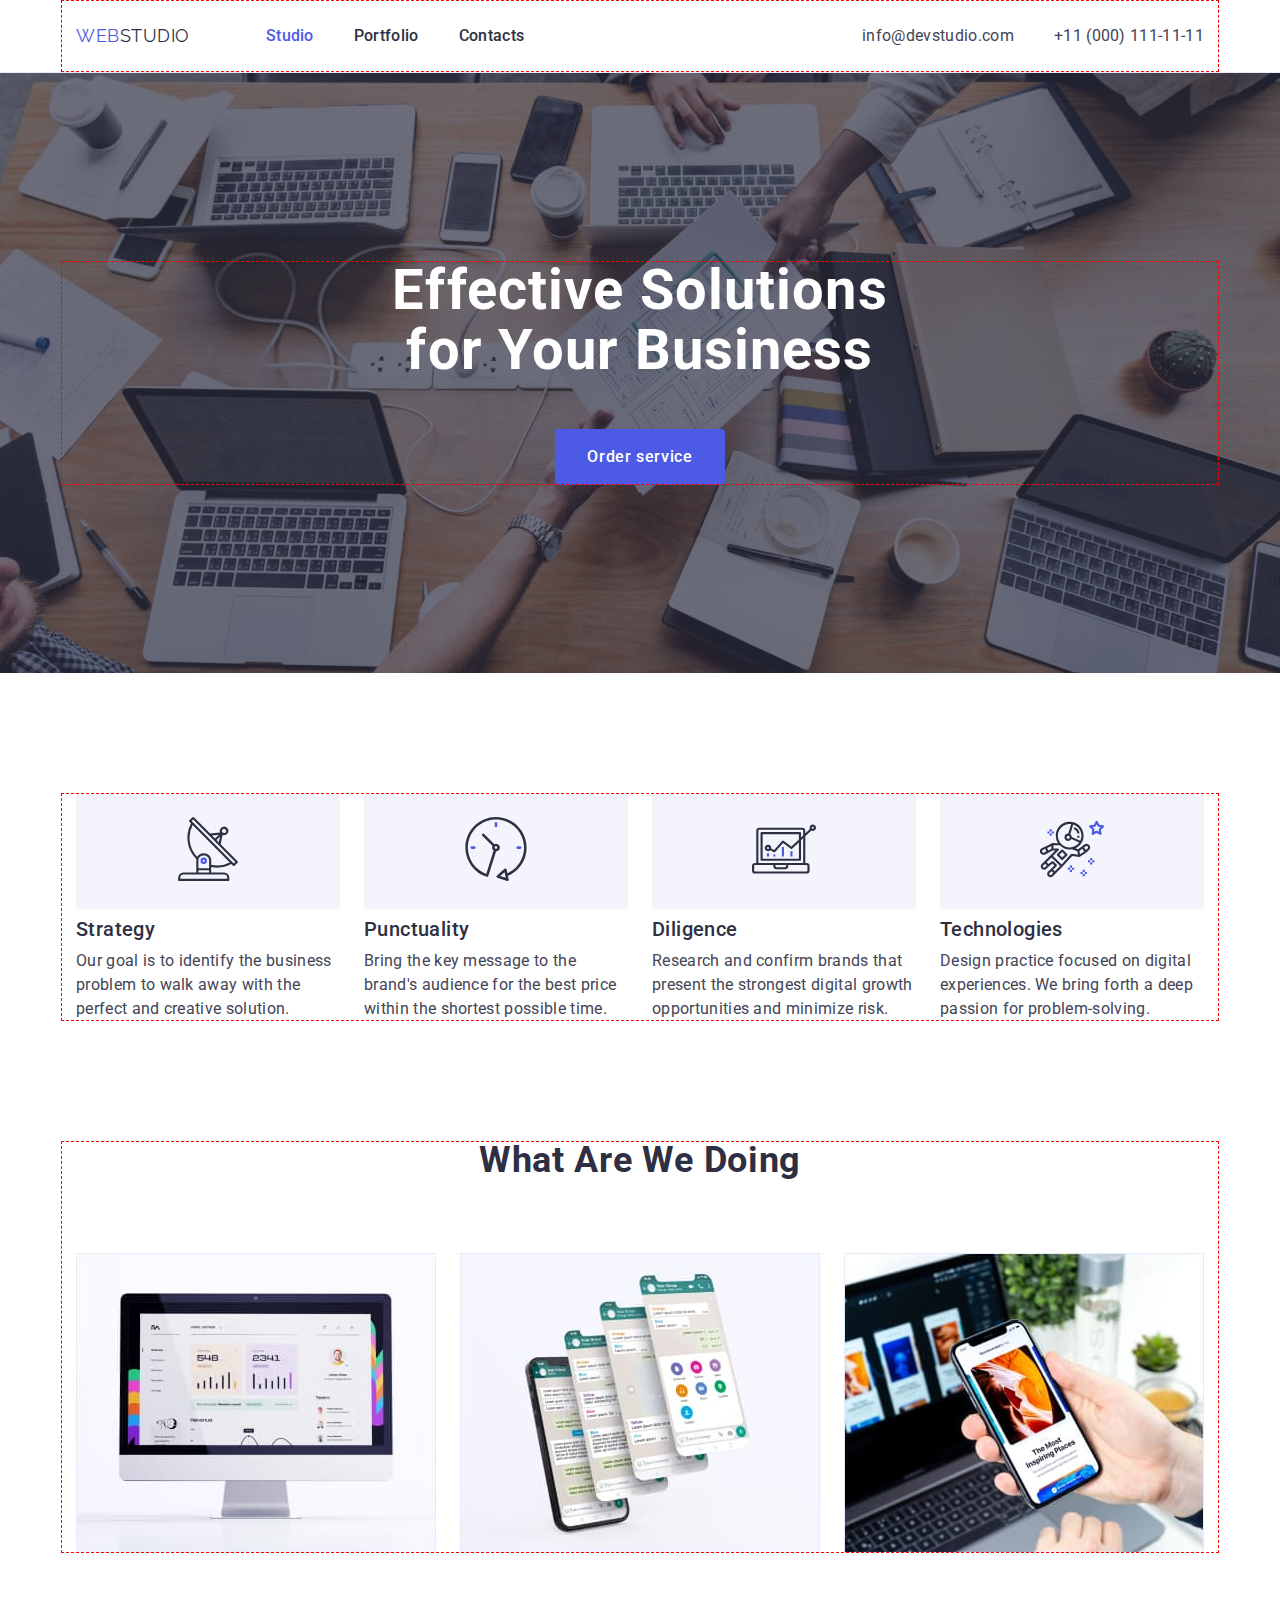
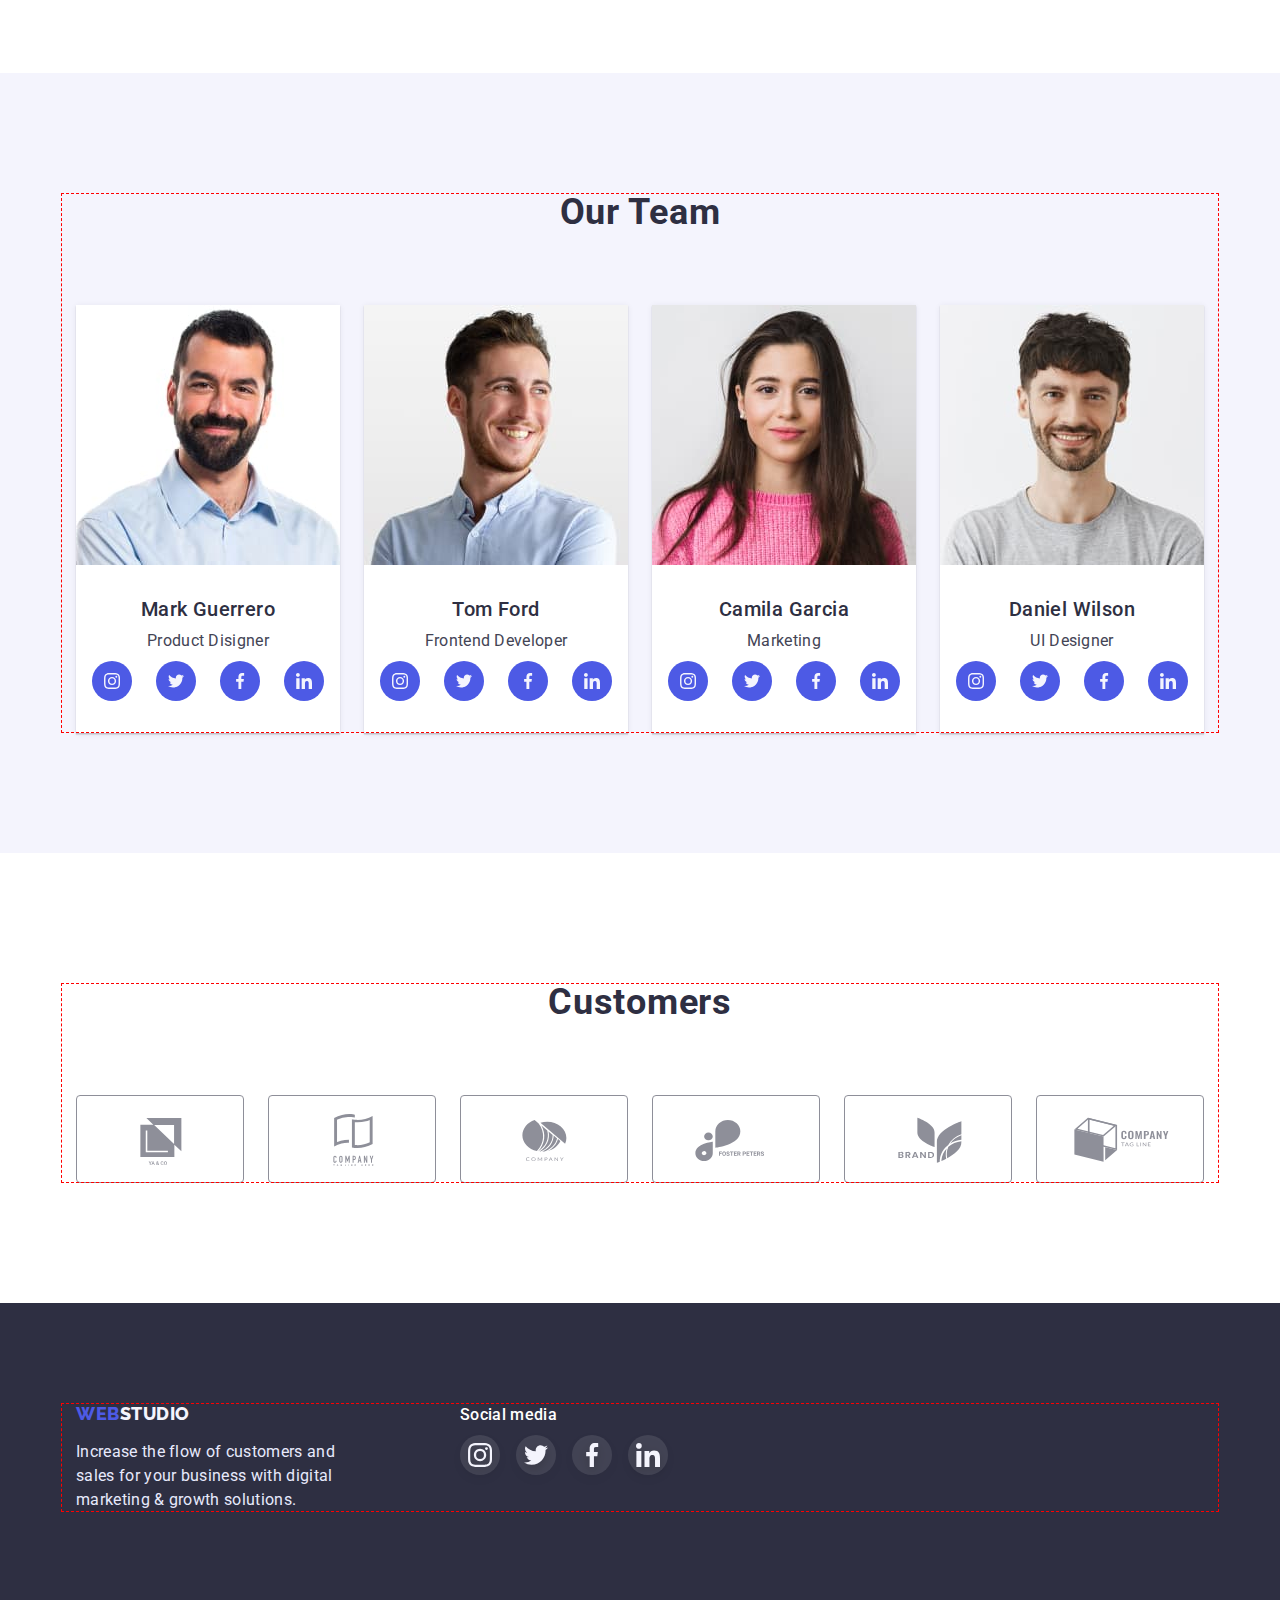
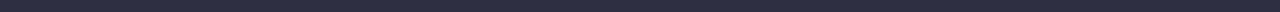
==== index.html @ 8fb7769a "Initial commit" ====
<!DOCTYPE html>
<html lang="en">
  <head>
    <meta charset="UTF-8" />
    <meta http-equiv="X-UA-Compatible" content="IE=edge" />
    <meta name="viewport" content="width=device-width, initial-scale=1.0" />
    <title>Main Page</title>
    <link href="https://fonts.googleapis.com" rel="preconnect" />
    <link href="https://fonts.gstatic.com" rel="preconnect" crossorigin />
    <link
      href="https://fonts.googleapis.com/css2?family=Raleway:wght@800&family=Roboto:wght@400;500;700;900&display=swap"
      rel="stylesheet"
    />
    <link
      href="https://cdn.jsdelivr.net/npm/modern-normalize@1.1.0/modern-normalize.css"
      rel="stylesheet"
    />
    <link href="./css/styles.css" rel="stylesheet" />
  </head>
  <body>
    <!--------------------- header ---------------------->
    <header class="page-header">
      <div class="container page-header-container">
        <a class="link logo" href="./index.html"
          ><span class="logo-item">web</span><span class="logo-syllable">studio</span></a
        >
        <nav class="nav">
          <ul class="nav-list nav-container list">
            <li class="nav-list-item">
              <a class="nav-list-link link current" href="./index.html">Studio</a>
            </li>
            <li class="nav-list-item">
              <a class="nav-list-link link" href="./portfolio.html">Portfolio</a>
            </li>
            <li class="nav-list-item">
              <a class="nav-list-link link" href>Contacts</a>
            </li>
          </ul>
        </nav>

        <ul class="contact-list contact-list-container list">
          <li class="contact-list-item">
            <a class="contact-list-link link" href="mailto:info@devstudio.com"
              >info@devstudio.com</a
            >
          </li>
          <li class="contact-list-item">
            <a class="contact-list-link link" href="tel:+110001111111">+11 (000) 111-11-11</a>
          </li>
        </ul>
      </div>
    </header>

    <main>
      <!---------------------- hero -------------------------->
      <section class="hero">
        <div class="container">
          <h1 class="main-title">Effective Solutions for Your Business</h1>
          <button class="hero-btn pointer" type="button">Order service</button>
        </div>
      </section>

      <!------------------ advantages ---------------------->
      <section class="section">
        <div class="container">
          <h2 class="visually-hidden">Why our webstudio is the best</h2>
          <ul class="advantages-list list">
            <li class="advantages-item">
              <div class="advantages-inner">
                <svg class="advantages-icon" width="64" height="64">
                  <use href="./images/icons.svg#icon-antenna"></use>
                </svg>
              </div>
              <h3 class="advantages-slogan">Strategy</h3>
              <p class="advantages-text">
                Our goal is to identify the business problem to walk away with the perfect and
                creative solution.
              </p>
            </li>
            <li class="advantages-item">
              <div class="advantages-inner">
                <svg class="advantages-icon" width="64" height="64">
                  <use href="./images/icons.svg#icon-clock"></use>
                </svg>
              </div>
              <h3 class="advantages-slogan">Punctuality</h3>
              <p class="advantages-text">
                Bring the key message to the brand's audience for the best price within the shortest
                possible time.
              </p>
            </li>
            <li class="advantages-item">
              <div class="advantages-inner">
                <svg class="advantages-icon" width="64" height="64">
                  <use href="./images/icons.svg#icon-diagram"></use>
                </svg>
              </div>
              <h3 class="advantages-slogan">Diligence</h3>
              <p class="advantages-text">
                Research and confirm brands that present the strongest digital growth opportunities
                and minimize risk.
              </p>
            </li>
            <li class="advantages-item">
              <div class="advantages-inner">
                <svg class="advantages-icon" width="64" height="64">
                  <use href="./images/icons.svg#icon-astronaut"></use>
                </svg>
              </div>
              <h3 class="advantages-slogan">Technologies</h3>
              <p class="advantages-text">
                Design practice focused on digital experiences. We bring forth a deep passion for
                problem-solving.
              </p>
            </li>
          </ul>
        </div>
      </section>

      <!------------------- features ---------------------->
      <section class="section works">
        <div class="container">
          <h2 class="title">What are we doing</h2>
          <ul class="features-list card-set list">
            <li class="features-item card-set-item">
              <img
                src="./images/features/feature-4.jpg"
                alt="Computer screen with a page of the developed site"
                width="360"
                height="300"
              />
            </li>
            <li class="features-item card-set-item">
              <img
                src="./images/features/feature-2.jpg"
                alt="Four phone screens with a mobile version of the messenger and various content"
                width="360"
                height="300"
              />
            </li>
            <li class="features-item card-set-item">
              <img
                src="./images/features/feature-3.jpg"
                alt="The same site opened on different devices in the web version and mobile version"
                width="360"
                height="300"
              />
            </li>
          </ul>
        </div>
      </section>

      <!--------------------- team ----------------------->
      <section class="section team-section">
        <div class="container">
          <h2 class="title">Our Team</h2>
          <ul class="team-list card-set list">
            <li class="team-list-item card-set-item">
              <img src="./images/team/employee-1.jpg" alt="employee-1" width="264" height="260" />
              <div class="team-wrapper">
                <h3 class="team-list-name">Mark Guerrero</h3>
                <p class="team-list-profession">Product Disigner</p>
                <ul class="list soc-list card-set">
                  <li class="card-set-item"
                    ><a
                      class="soc-link"
                      href="https://www.instagram.com"
                      aria-label="Instagram"
                      target="_blank"
                      rel="noopener noreferrer"
                    >
                      <svg class="soc-icon" width="16" height="16">
                        <use href="./images/icons.svg#icon-instagram"></use>
                      </svg> </a
                  ></li>
                  <li class="card-set-item"
                    ><a
                      class="soc-link"
                      href="https://twitter.com"
                      aria-label="Twitter"
                      target="_blank"
                      rel="noopener noreferrer"
                    >
                      <svg class="soc-icon" width="16" height="16">
                        <use href="./images/icons.svg#icon-twitter"></use>
                      </svg> </a
                  ></li>
                  <li class="card-set-item"
                    ><a
                      class="soc-link"
                      href="https://www.facebook.com"
                      aria-label="Facebook"
                      target="_blank"
                      rel="noopener noreferrer"
                    >
                      <svg class="soc-icon" width="16" height="16">
                        <use href="./images/icons.svg#icon-facebook"></use>
                      </svg> </a
                  ></li>
                  <li class="card-set-item">
                    <a
                      class="soc-link"
                      href="https://www.linkedin.com"
                      aria-label="Linkedin"
                      target="_blank"
                      rel="noopener noreferrer"
                    >
                      <svg class="soc-icon" width="16" height="16">
                        <use href="./images/icons.svg#icon-linkedin"></use>
                      </svg> </a
                  ></li>
                </ul>
              </div>
            </li>
            <li class="team-list-item card-set-item">
              <img src="./images/team/employee-2.jpg" alt="employee-2" width="264" height="260" />
              <div class="team-wrapper">
                <h3 class="team-list-name">Tom Ford</h3>
                <p class="team-list-profession">Frontend Developer</p>
                <ul class="list soc-list card-set">
                  <li class="card-set-item"
                    ><a
                      class="soc-link"
                      href="https://www.instagram.com"
                      aria-label="Instagram"
                      target="_blank"
                      rel="noopener noreferrer"
                    >
                      <svg class="soc-icon" width="16" height="16">
                        <use href="./images/icons.svg#icon-instagram"></use>
                      </svg> </a
                  ></li>
                  <li class="card-set-item"
                    ><a
                      class="soc-link"
                      href="https://twitter.com"
                      aria-label="Twitter"
                      target="_blank"
                      rel="noopener noreferrer"
                    >
                      <svg class="soc-icon" width="16" height="16">
                        <use href="./images/icons.svg#icon-twitter"></use>
                      </svg> </a
                  ></li>
                  <li class="card-set-item"
                    ><a
                      class="soc-link"
                      href="https://www.facebook.com"
                      aria-label="Facebook"
                      target="_blank"
                      rel="noopener noreferrer"
                    >
                      <svg class="soc-icon" width="16" height="16">
                        <use href="./images/icons.svg#icon-facebook"></use>
                      </svg> </a
                  ></li>
                  <li class="card-set-item">
                    <a
                      class="soc-link"
                      href="https://www.linkedin.com"
                      aria-label="Linkedin"
                      target="_blank"
                      rel="noopener noreferrer"
                    >
                      <svg class="soc-icon" width="16" height="16">
                        <use href="./images/icons.svg#icon-linkedin"></use>
                      </svg> </a
                  ></li>
                </ul>
              </div>
            </li>
            <li class="team-list-item card-set-item">
              <img src="./images/team/employee-3.jpg" alt="employee-3" width="264" height="260" />
              <div class="team-wrapper">
                <h3 class="team-list-name">Camila Garcia</h3>
                <p class="team-list-profession">Marketing</p>
                <ul class="list soc-list card-set">
                  <li class="card-set-item"
                    ><a
                      class="soc-link"
                      href="https://www.instagram.com"
                      aria-label="Instagram"
                      target="_blank"
                      rel="noopener noreferrer"
                    >
                      <svg class="soc-icon" width="16" height="16">
                        <use href="./images/icons.svg#icon-instagram"></use>
                      </svg> </a
                  ></li>
                  <li class="card-set-item"
                    ><a
                      class="soc-link"
                      href="https://twitter.com"
                      aria-label="Twitter"
                      target="_blank"
                      rel="noopener noreferrer"
                    >
                      <svg class="soc-icon" width="16" height="16">
                        <use href="./images/icons.svg#icon-twitter"></use>
                      </svg> </a
                  ></li>
                  <li class="card-set-item"
                    ><a
                      class="soc-link"
                      href="https://www.facebook.com"
                      aria-label="Facebook"
                      target="_blank"
                      rel="noopener noreferrer"
                    >
                      <svg class="soc-icon" width="16" height="16">
                        <use href="./images/icons.svg#icon-facebook"></use>
                      </svg> </a
                  ></li>
                  <li class="card-set-item">
                    <a
                      class="soc-link"
                      href="https://www.linkedin.com"
                      aria-label="Linkedin"
                      target="_blank"
                      rel="noopener noreferrer"
                    >
                      <svg class="soc-icon" width="16" height="16">
                        <use href="./images/icons.svg#icon-linkedin"></use>
                      </svg> </a
                  ></li>
                </ul>
              </div>
            </li>
            <li class="team-list-item card-set-item">
              <img src="./images/team/employee-4.jpg" alt="employee-4" width="264" height="260" />
              <div class="team-wrapper">
                <h3 class="team-list-name">Daniel Wilson</h3>
                <p class="team-list-profession">UI Designer</p>
                <ul class="list soc-list card-set">
                  <li class="card-set-item"
                    ><a
                      class="soc-link"
                      href="https://www.instagram.com"
                      aria-label="Instagram"
                      target="_blank"
                      rel="noopener noreferrer"
                    >
                      <svg class="soc-icon" width="16" height="16">
                        <use href="./images/icons.svg#icon-instagram"></use>
                      </svg> </a
                  ></li>
                  <li class="card-set-item"
                    ><a
                      class="soc-link"
                      href="https://twitter.com"
                      aria-label="Twitter"
                      target="_blank"
                      rel="noopener noreferrer"
                    >
                      <svg class="soc-icon" width="16" height="16">
                        <use href="./images/icons.svg#icon-twitter"></use>
                      </svg> </a
                  ></li>
                  <li class="card-set-item"
                    ><a
                      class="soc-link"
                      href="https://www.facebook.com"
                      aria-label="Facebook"
                      target="_blank"
                      rel="noopener noreferrer"
                    >
                      <svg class="soc-icon" width="16" height="16">
                        <use href="./images/icons.svg#icon-facebook"></use>
                      </svg> </a
                  ></li>
                  <li class="card-set-item">
                    <a
                      class="soc-link"
                      href="https://www.linkedin.com"
                      aria-label="Linkedin"
                      target="_blank"
                      rel="noopener noreferrer"
                    >
                      <svg class="soc-icon" width="16" height="16">
                        <use href="./images/icons.svg#icon-linkedin"></use>
                      </svg> </a
                  ></li>
                </ul>
              </div>
            </li>
          </ul>
        </div>
      </section>
    </main>

    <!--------------------- customers----------------- -->
    <section class="customers-section">
      <div class="container">
        <h2 class="title">Customers</h2>
        <ul class="customers-list list">
          <li class="customers-item">
            <a
              class="customers-link"
              href="https://www.customer-1.com"
              aria-label="customer-1"
              target="_blank"
              rel="noopener noreferrer"
            >
              <svg class="customers-icon" width="104" height="56">
                <use href="./images/icons.svg#icon-cutsomer-1"></use>
              </svg>
            </a>
          </li>
          <li class="customers-item">
            <a
              class="customers-link"
              href="https://www.customer-2.com"
              aria-label="customer-2"
              target="_blank"
              rel="noopener noreferrer"
            >
              <svg class="customers-icon" width="104" height="56">
                <use href="./images/icons.svg#icon-cutsomer-2"></use>
              </svg>
            </a>
          </li>
          <li class="customers-item">
            <a
              class="customers-link"
              href="https://www.customer-3.com"
              aria-label="customer-3"
              target="_blank"
              rel="noopener noreferrer"
            >
              <svg class="customers-icon" width="104" height="56">
                <use href="./images/icons.svg#icon-cutsomer-3"></use>
              </svg>
            </a>
          </li>
          <li class="customers-item">
            <a
              class="customers-link"
              href="https://www.customer-4.com"
              aria-label="customer-4"
              target="_blank"
              rel="noopener noreferrer"
            >
              <svg class="customers-icon" width="104" height="56">
                <use href="./images/icons.svg#icon-cutsomer-4"></use>
              </svg>
            </a>
          </li>
          <li class="customers-item">
            <a
              class="customers-link"
              href="https://www.customer-5.com"
              aria-label="customer-5"
              target="_blank"
              rel="noopener noreferrer"
            >
              <svg class="customers-icon" width="104" height="56">
                <use href="./images/icons.svg#icon-cutsomer-5"></use>
              </svg>
            </a>
          </li>
          <li class="customers-item">
            <a
              class="customers-link"
              href="https://www.customer-6.com"
              aria-label="customer-6"
              target="_blank"
              rel="noopener noreferrer"
            >
              <svg class="customers-icon" width="104" height="56">
                <use href="./images/icons.svg#icon-cutsomer-6"></use>
              </svg>
            </a>
          </li>
        </ul>
      </div>
    </section>

    <!------------------ footer ---------------------->
    <footer class="footer-section">
      <div class="footer-container container">
        <div class="footer-holder">
          <h2 class="visually-hidden">Call to action</h2>
          <a class="link footer-logo" href="./index.html"
            ><span class="logo-item">web</span
            ><span class="footer-logo-syllable-secondary">studio</span></a
          >
          <p class="footer-text">
            Increase the flow of customers and sales for your business with digital marketing &
            growth solutions.
          </p>
        </div>
        <div class="media-footer">
          <p class="media-title">Social media</p>
          <ul class="media-list list">
            <li class="card-set-item"
              ><a
                class="footer-soc-link"
                href="https://www.instagram.com"
                aria-label="Instagram"
                target="_blank"
                rel="noopener noreferrer"
              >
                <svg class="footer-soc-icon" width="24" height="24">
                  <use href="./images/icons.svg#icon-instagram"></use>
                </svg> </a
            ></li>
            <li class="card-set-item"
              ><a
                class="footer-soc-link"
                href="https://twitter.com"
                aria-label="Twitter"
                target="_blank"
                rel="noopener noreferrer"
              >
                <svg class="soc-icon" width="24" height="24">
                  <use href="./images/icons.svg#icon-twitter"></use>
                </svg> </a
            ></li>
            <li class="card-set-item"
              ><a
                class="footer-soc-link"
                href="https://www.facebook.com"
                aria-label="Facebook"
                target="_blank"
                rel="noopener noreferrer"
              >
                <svg class="soc-icon" width="24" height="24">
                  <use href="./images/icons.svg#icon-facebook"></use>
                </svg> </a
            ></li>
            <li class="card-set-item">
              <a
                class="footer-soc-link"
                href="https://www.linkedin.com"
                aria-label="Linkedin"
                target="_blank"
                rel="noopener noreferrer"
              >
                <svg class="soc-icon" width="24" height="24">
                  <use href="./images/icons.svg#icon-linkedin"></use>
                </svg> </a
            ></li>
          </ul>
        </div>
      </div>
    </footer>
  </body>
</html>
---- css/styles.css ----
:root {
  /* Fonts */
  --main-font: 'Roboto', sans-serif;
  --secondary-font: 'Raleway', sans-serif;

  /* Text colors */

  --primary-brand: #4d5ae5;
  --pressed-state: #404bbf;
  --dark: #2e2f42;
  --success: #31d0aa;
  --text: #434455;
  --subtitle-text: #8e8f99;
  --accent: #e7e9fc;
  --light: #f4f4fd;
  --modal-overlay: #2e2f42;
  --hero-background: #2e2f42;

  /* Background colors */
  --primary-background: #ffffff;

  /* others */
  --indent: 24px;
  --items: 3;
}

body {
  background-color: var(--primary-background);
  color: var(--dark);
  font-size: 16px;
  font-family: var(--main-font);
  letter-spacing: 0.02em;
}

/* -------------------reset--------------- */

h1,
h2,
h3,
h4,
p {
  margin: 0;
}

ul,
ol {
  margin: 0;
  padding: 0;
}

img {
  display: block;
  max-width: 100%;
  height: auto;
}
button {
  display: block;
  border: none;
  border-radius: 4px;
  cursor: pointer;
}
/* ---------------------reset end------------------ */

.section {
  padding: 120px 0;
}

.container {
  width: 1158px;
  margin: 0 auto;
  padding: 0 15px;
  outline: 1px dashed red;
  outline-offset: -1px;
}

.list {
  list-style: none;
}
.link {
  text-decoration: none;
}

.visually-hidden {
  position: absolute;
  overflow: hidden;
  clip: rect(0 0 0 0);
  width: 1px;
  height: 1px;
  margin: -1px;
  padding: 0;
  border: 0;
  white-space: nowrap;
  clip-path: inset(100%);
}

/* card set */

.card-set {
  display: flex;
  flex-wrap: wrap;
  gap: 48px var(--indent);
}

.card-set-item {
  flex-basis: calc((100% - (var(--indent) * (var(--items) - 1))) / var(--items));
}

/* ------------------header sectoin---------------*/

.logo {
  margin-right: 76px;
  font-size: 18px;
  font-family: var(--secondary-font);
  line-height: 1.33;
  letter-spacing: 0.03em;
  text-transform: uppercase;
}

.logo-item {
  color: var(--primary-brand);
}
.logo-syllable {
  color: var(--dark);
}

.nav-list {
  line-height: 1.5;
}

.nav-list-link {
  display: block;
  padding-top: 24px;
  padding-bottom: 24px;
  color: var(--dark);
  font-weight: 500;
}

.current {
  color: var(--primary-brand);
}

.contact-list-link {
  display: block;
  padding-top: 24px;
  padding-bottom: 24px;
  color: var(--text);
}

.nav-list-link:hover,
.nav-list-link:focus,
.contact-list-link:hover,
.contact-list-link:focus {
  color: var(--primary-brand);
}

.page-header-container {
  display: flex;
  align-items: center;
}

.page-header {
  margin: 0 auto;
  border-bottom: 1px solid var(--accent);
}
.nav-container {
  display: flex;
  gap: 40px;
  align-items: center;
}

.contact-list-container {
  display: flex;
  gap: 40px;
  align-items: center;
  margin-left: auto;
}

/* -----------------------hero----------------------- */

.hero {
  max-width: 1440px;
  height: 600px;
  margin: 0 auto;
  padding: 188px 0;
  background-color: var(--dark);
  background-image: linear-gradient(rgba(46, 47, 66, 0.7), rgba(46, 47, 66, 0.7)),
    url(../images/people-office-1.jpg);
  background-position: center;
  background-repeat: no-repeat;
  text-align: center;
}

.main-title {
  width: 496px;
  margin: 0 auto 48px;
  color: var(--primary-background);
  font-weight: 700;
  font-size: 56px;
  line-height: 1.07;
  letter-spacing: 0.02em;
  text-align: center;
}

.hero-btn {
  display: block;
  margin-right: auto;
  margin-left: auto;
  padding: 16px 32px;
  background-color: var(--primary-brand);
  color: var(--primary-background);
  font-weight: 500;
  font-size: 16px;
  font-family: inherit;
  line-height: 1.5;
  letter-spacing: 0.04em;
}

.pointer {
  cursor: pointer;
}

.hero-btn:hover,
.hero-btn:focus {
  background-color: var(--pressed-state);
  color: var(--primary-background);
}

/* ------------------advantages------------------------ */

.advantages-list {
  display: flex;
  gap: var(--indent);
}

.advantages-item {
  width: 264px;
}

.advantages-inner {
  margin-bottom: 8px;
  padding: 24px 100px;
  border-radius: 4px;
  background-color: var(--light);
}

.advantages-slogan {
  margin-bottom: 8px;
  font-weight: 500;
  font-size: 20px;
  line-height: 1.2;
  letter-spacing: 0.02em;
}

.advantages-text {
  color: var(--text);
  line-height: 1.5;
}

/* ----------------features---------------------- */
.works {
  padding-top: 0;
}

.title {
  margin-bottom: 72px;
  font-weight: 700;
  font-size: 36px;
  line-height: 1.11;
  letter-spacing: 0.02em;
  text-align: center;
  text-transform: capitalize;
}

/* ------------------------team----------------------*/
.team-section {
  background-color: var(--light);
}

.team-list {
  display: flex;
  gap: var(--indent);
  --items: 4;
}

.team-list-item {
  box-shadow: 0px 1px 6px rgba(46, 47, 66, 0.08), 0px 1px 1px rgba(46, 47, 66, 0.16),
    0px 2px 1px rgba(46, 47, 66, 0.08);
}

.team-wrapper {
  padding: 32px 16px;
  border-radius: 0px 0px 4px 4px;
  background-color: var(--primary-background);
}
.team-list-name {
  margin-bottom: 8px;
  font-weight: 500;
  font-size: 20px;
  line-height: 1.2;
  letter-spacing: 0.02em;
  text-align: center;
}

.team-list-profession {
  margin-bottom: 8px;
  color: var(--text);
  line-height: 1.5;
  text-align: center;
}

.soc-link {
  display: flex;
  justify-content: center;
  align-items: center;
  width: 40px;
  height: 40px;
  border-radius: 50%;
  background-color: var(--primary-brand);
}

.soc-link:hover,
.soc-link:focus {
  background-color: var(--pressed-state);
}

.soc-icon {
  fill: var(--light);
}

/*-------------------- customers--------------------- */
.customers-section {
  padding-top: 130px;
  padding-bottom: 120px;
}

.customers-list {
  display: flex;
  gap: var(--indent);
  justify-content: center;
  align-items: center;
}

.customers-link {
  display: flex;
  justify-content: center;
  align-items: center;
  width: 168px;
  height: 88px;
  border: 1px solid currentColor;
  border-radius: 4px;
  color: var(--subtitle-text);
}

.customers-icon {
  fill: currentColor;
}

.customers-link:hover,
.customers-link:focus {
  color: var(--pressed-state);
}

/*----------------------PORTFOLIO------------------ */

/*---------------------- filter --------------------*/

.filter-list {
  display: flex;
  gap: var(--indent);
  justify-content: center;
  margin-bottom: 72px;
}
.filter-btn {
  padding: 12px 24px;
  border: 1px solid var(--accent);
  background-color: var(--light);
  color: var(--primary-brand);
  font-weight: 500;
  font-size: 16px;
  font-family: inherit;
  line-height: 1.5;
  letter-spacing: 0.04em;
}

.filter-btn:hover,
.filter-btn:focus {
  background-color: var(--pressed-state);
  color: var(--primary-background);
  box-shadow: 0px 3px 1px rgba(0, 0, 0, 0.1), 0px 2px 1px rgba(0, 0, 0, 0.08),
    0px 2px 2px rgba(0, 0, 0, 0.12);
}

/* ---------------------examples------------------- */

.filter-section {
  margin-top: 96px;
  margin-bottom: 120px;
}

.examples-title {
  margin-bottom: 8px;
  font-weight: 500;
  font-size: 20px;
  line-height: 1.2;
}

.examples-item {
  display: block;
  box-shadow: 0px 1px 6px rgba(46, 47, 66, 0.08);
  color: inherit;
}

.examples-item:hover,
.examples-item:focus {
  box-shadow: 0px 1px 6px rgba(46, 47, 66, 0.08), 0px 1px 1px rgba(46, 47, 66, 0.16),
    0px 2px 1px rgba(46, 47, 66, 0.08);
}

.examples-text {
  color: var(--text);
  line-height: 1.5;
}

.examples-wrapper {
  padding: 32px 0 32px 16px;
  border: 1px solid var(--accent);
  border-top: none;
}

/* -----------------------------footer------------------------------- */
.footer-section {
  padding: 100px 0;
  background-color: var(--dark);
}

.footer-container {
  display: flex;
  /* gap: 120px; */
}

.footer-holder {
  margin-right: 120px;
}

.media-footer {
  margin-right: auto;
}

.footer-logo {
  display: block;
  margin-bottom: 16px;
  font-weight: 800;
  font-size: 18px;
  font-family: var(--secondary-font);
  line-height: 1.17;
  letter-spacing: 0.03em;
  text-transform: uppercase;
}

.footer-logo-syllable-secondary {
  color: var(--light);
}

.footer-text {
  width: 264px;
  color: var(--accent);
  line-height: 1.5;
}

.media-title {
  margin-bottom: 8px;
  color: var(--primary-background);
  font-weight: 500;
  font-size: 16px;
  line-height: 1.5;
  letter-spacing: 0.02em;
  text-align: left;
}
.media-list {
  display: flex;
  gap: 16px;
}

.footer-soc-link {
  display: flex;
  justify-content: center;
  align-items: center;
  width: 40px;
  height: 40px;
  border-radius: 50%;
  background-color: rgba(255, 255, 255, 0.1);
  filter: drop-shadow(0px 4px 4px rgba(0, 0, 0, 0.25));
}

.footer-soc-link:hover,
.footer-soc-link:focus {
  background-color: var(--success);
}

.footer-soc-icon {
  fill: var(--light);
}
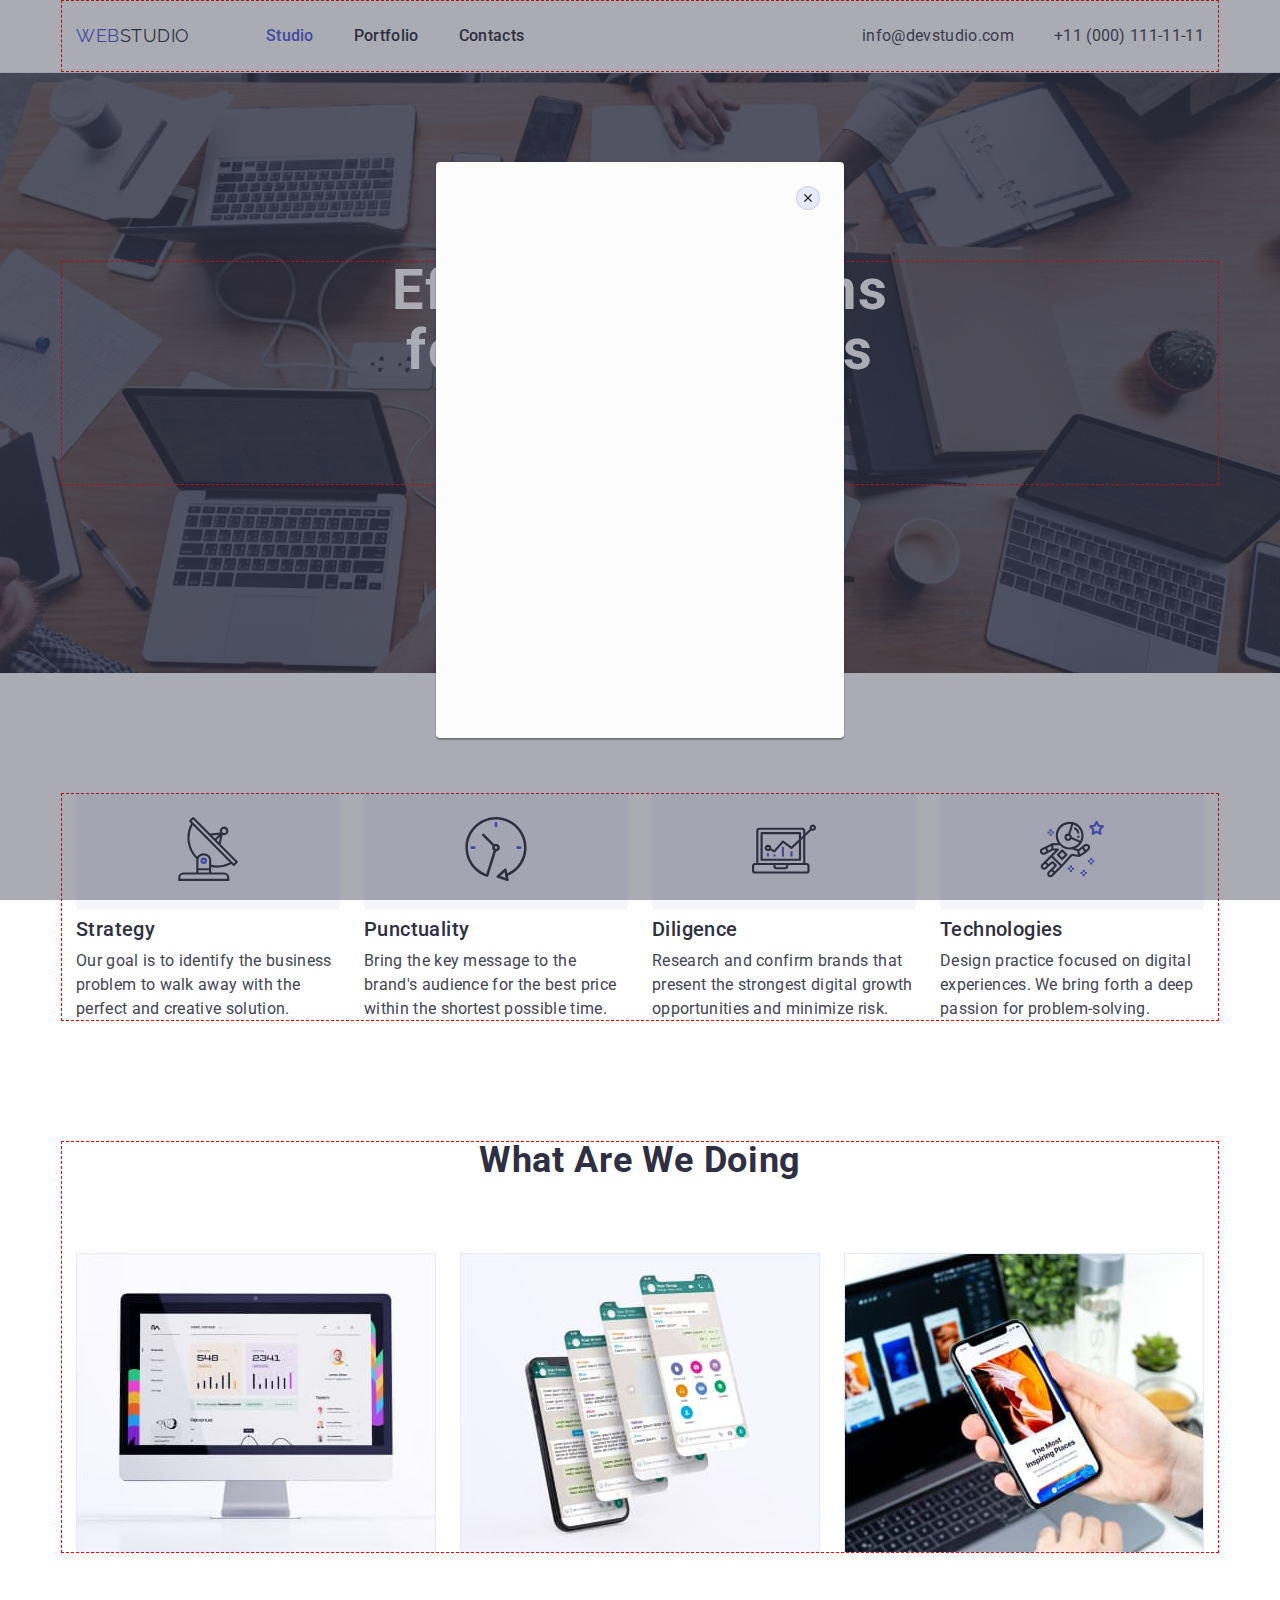
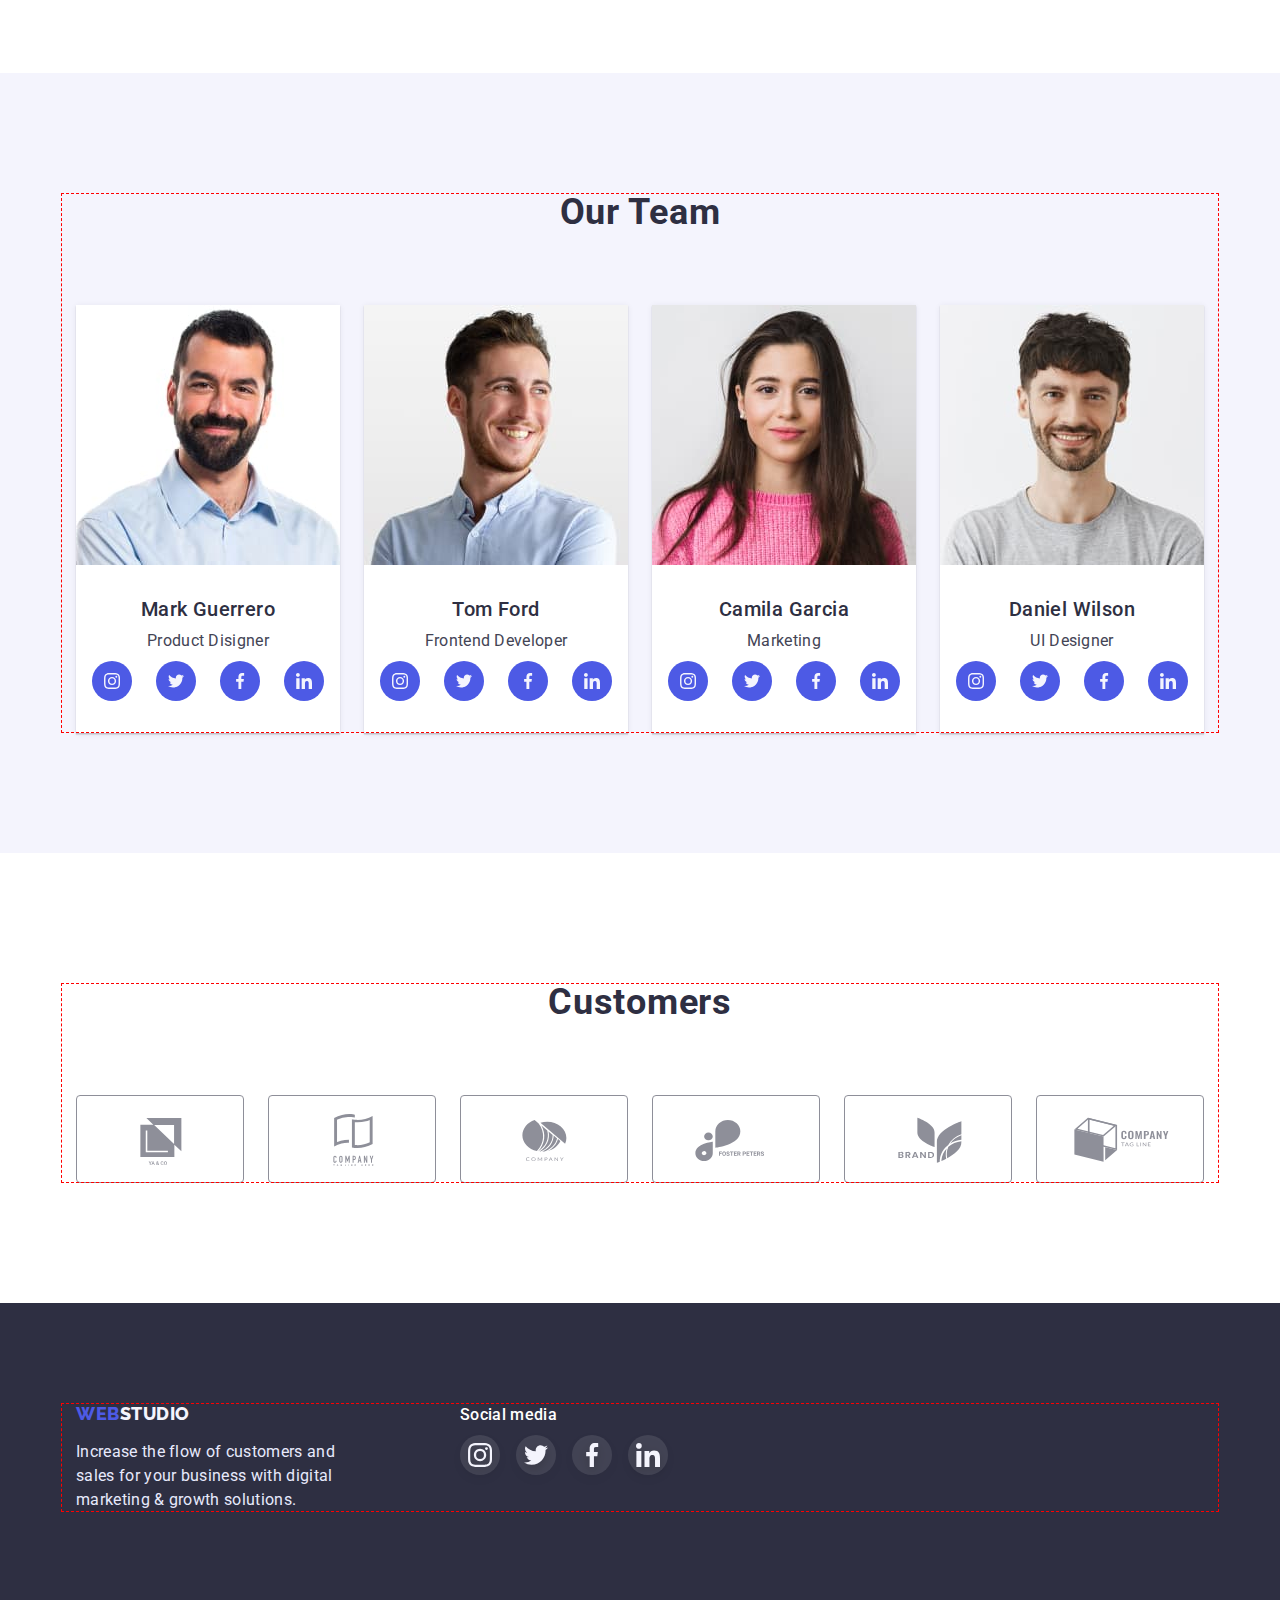
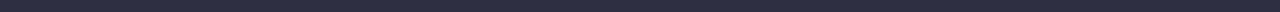
==== commit ee4b3258: "modal" ====
--- a/index.html
+++ b/index.html
@@ -544,5 +544,15 @@
         </div>
       </div>
     </footer>
+
+    <!---------------------- modal------------------->
+    <div class="backdrop">
+      <div class="modal">
+        <button type="button" class="modal-close-btn"
+          ><svg class="modal-close-btn-icon" width="8" height="8">
+            <use href="./images/icons.svg#icon-close-modal"></use></svg
+        ></button>
+      </div>
+    </div>
   </body>
 </html>
--- a/css/styles.css
+++ b/css/styles.css
@@ -22,6 +22,8 @@
   /* others */
   --indent: 24px;
   --items: 3;
+  --bor-rad: 4px;
+  --transition-dur-and-funk: 250ms cubic-bezier(0.4, 0, 0.2, 1);
 }
 
 body {
@@ -56,7 +58,7 @@
 button {
   display: block;
   border: none;
-  border-radius: 4px;
+  border-radius: var(--bor-rad);
   cursor: pointer;
 }
 /* ---------------------reset end------------------ */
@@ -133,6 +135,7 @@
   padding-bottom: 24px;
   color: var(--dark);
   font-weight: 500;
+  transition: color var(--transition-dur-and-funk);
 }
 
 .current {
@@ -144,6 +147,7 @@
   padding-top: 24px;
   padding-bottom: 24px;
   color: var(--text);
+  transition: color var(--transition-dur-and-funk);
 }
 
 .nav-list-link:hover,
@@ -213,6 +217,7 @@
   font-family: inherit;
   line-height: 1.5;
   letter-spacing: 0.04em;
+  transition: background-color var(--transition-dur-and-funk);
 }
 
 .pointer {
@@ -222,7 +227,6 @@
 .hero-btn:hover,
 .hero-btn:focus {
   background-color: var(--pressed-state);
-  color: var(--primary-background);
 }
 
 /* ------------------advantages------------------------ */
@@ -239,7 +243,7 @@
 .advantages-inner {
   margin-bottom: 8px;
   padding: 24px 100px;
-  border-radius: 4px;
+  border-radius: var(--bor-rad);
   background-color: var(--light);
 }
 
@@ -316,6 +320,7 @@
   height: 40px;
   border-radius: 50%;
   background-color: var(--primary-brand);
+  transition: var(--transition-dur-and-funk);
 }
 
 .soc-link:hover,
@@ -347,8 +352,9 @@
   width: 168px;
   height: 88px;
   border: 1px solid currentColor;
-  border-radius: 4px;
+  border-radius: var(--bor-rad);
   color: var(--subtitle-text);
+  transition: color var(--transition-dur-and-funk);
 }
 
 .customers-icon {
@@ -380,6 +386,8 @@
   font-family: inherit;
   line-height: 1.5;
   letter-spacing: 0.04em;
+  transition: background-color var(--transition-dur-and-funk), color var(--transition-dur-and-funk),
+    box-shadow var(--transition-dur-and-funk);
 }
 
 .filter-btn:hover,
@@ -406,8 +414,33 @@
 
 .examples-item {
   display: block;
+  color: inherit;
   box-shadow: 0px 1px 6px rgba(46, 47, 66, 0.08);
-  color: inherit;
+  transition: box-shadow var(--transition-dur-and-funk);
+}
+
+.examples-item:hover .overlay,
+.examples-item:focus .overlay {
+  transform: translate(0, 0);
+}
+
+.examples-item-wrapper {
+  position: relative;
+  overflow: hidden;
+}
+.overlay {
+  position: absolute;
+  top: 0;
+  left: 0;
+  overflow: auto;
+  width: 100%;
+  height: 100%;
+  padding: 40px 32px;
+  background-color: var(--primary-brand);
+  color: var(--light);
+  line-height: 1.5;
+  transition: transform var(--transition-dur-and-funk);
+  transform: translate(0, 100%);
 }
 
 .examples-item:hover,
@@ -490,6 +523,7 @@
   border-radius: 50%;
   background-color: rgba(255, 255, 255, 0.1);
   filter: drop-shadow(0px 4px 4px rgba(0, 0, 0, 0.25));
+  transition: background-color var(--transition-dur-and-funk);
 }
 
 .footer-soc-link:hover,
@@ -500,3 +534,42 @@
 .footer-soc-icon {
   fill: var(--light);
 }
+
+/* -----------------------modal--------------------- */
+.backdrop {
+  position: fixed;
+  top: 0;
+  left: 0;
+  z-index: 100;
+  width: 100%;
+  height: 100%;
+  background-color: rgba(46, 47, 66, 0.4);
+}
+
+.modal {
+  position: absolute;
+  top: 50%;
+  left: 50%;
+  width: 408px;
+  height: 576px;
+  border-radius: var(--bor-rad);
+  background: #fcfcfc;
+  box-shadow: 0px 1px 1px rgba(0, 0, 0, 0.14), 0px 1px 3px rgba(0, 0, 0, 0.12),
+    0px 2px 1px rgba(0, 0, 0, 0.2);
+  transform: translate(-50%, -50%);
+}
+
+.modal-close-btn {
+  position: absolute;
+  top: 24px;
+  right: 24px;
+  display: flex;
+  justify-content: center;
+  align-items: center;
+  width: 24px;
+  height: 24px;
+  padding: 0;
+  border: 1px solid rgba(0, 0, 0, 0.1);
+  border-radius: 50%;
+  background-color: var(--accent);
+}
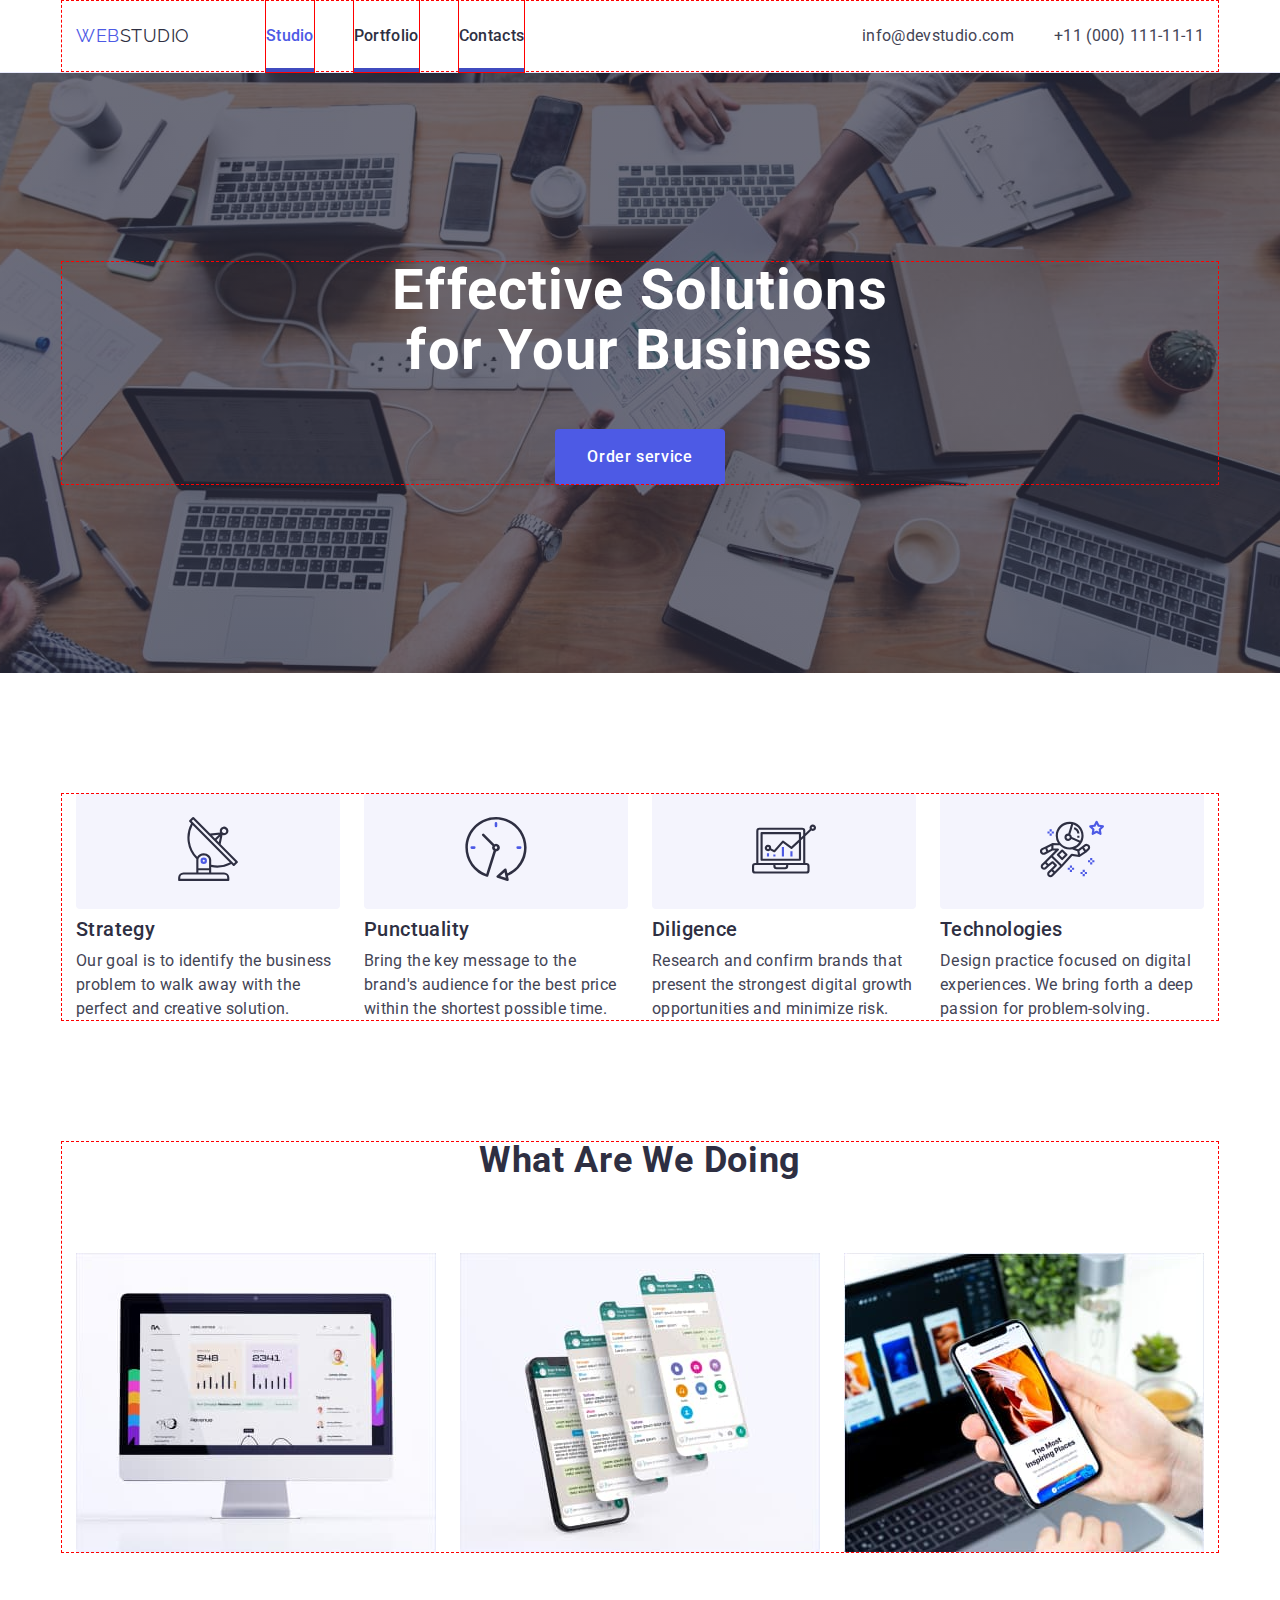
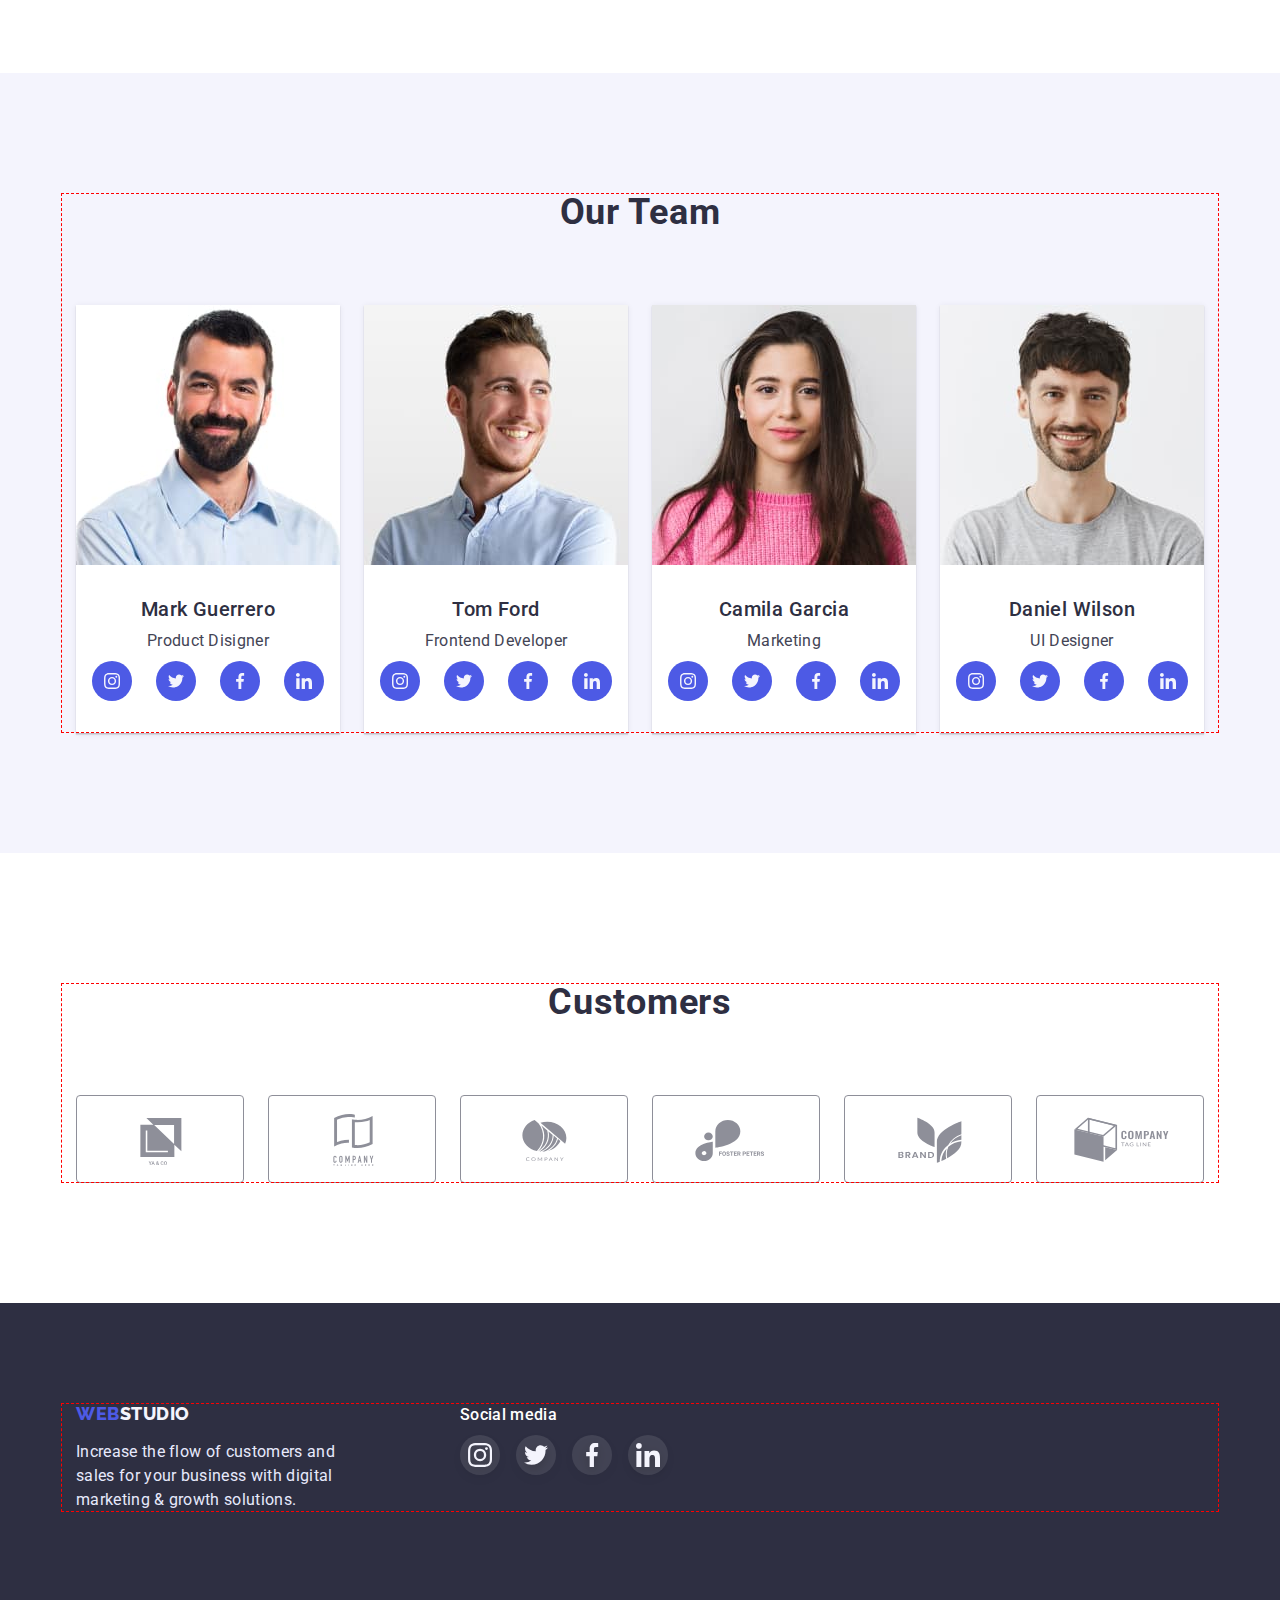
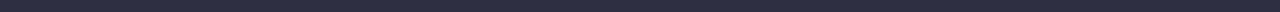
==== commit 303e7654: "after" ====
--- a/index.html
+++ b/index.html
@@ -18,7 +18,7 @@
     <link href="./css/styles.css" rel="stylesheet" />
   </head>
   <body>
-    <!--------------------- header ---------------------->
+    <!---------------------header---------------------->
     <header class="page-header">
       <div class="container page-header-container">
         <a class="link logo" href="./index.html"
@@ -52,15 +52,15 @@
     </header>
 
     <main>
-      <!---------------------- hero -------------------------->
+      <!----------------------hero-------------------------->
       <section class="hero">
         <div class="container">
           <h1 class="main-title">Effective Solutions for Your Business</h1>
-          <button class="hero-btn pointer" type="button">Order service</button>
+          <button class="hero-btn pointer" data-modal-open type="button">Order service</button>
         </div>
       </section>
 
-      <!------------------ advantages ---------------------->
+      <!------------------advantages---------------------->
       <section class="section">
         <div class="container">
           <h2 class="visually-hidden">Why our webstudio is the best</h2>
@@ -117,7 +117,7 @@
         </div>
       </section>
 
-      <!------------------- features ---------------------->
+      <!-------------------features---------------------->
       <section class="section works">
         <div class="container">
           <h2 class="title">What are we doing</h2>
@@ -150,7 +150,7 @@
         </div>
       </section>
 
-      <!--------------------- team ----------------------->
+      <!---------------------team----------------------->
       <section class="section team-section">
         <div class="container">
           <h2 class="title">Our Team</h2>
@@ -388,7 +388,7 @@
       </section>
     </main>
 
-    <!--------------------- customers----------------- -->
+    <!---------------------customers----------------- -->
     <section class="customers-section">
       <div class="container">
         <h2 class="title">Customers</h2>
@@ -475,7 +475,7 @@
       </div>
     </section>
 
-    <!------------------ footer ---------------------->
+    <!------------------footer---------------------->
     <footer class="footer-section">
       <div class="footer-container container">
         <div class="footer-holder">
@@ -545,14 +545,16 @@
       </div>
     </footer>
 
-    <!---------------------- modal------------------->
-    <div class="backdrop">
+    <!----------------------modal------------------->
+    <div class="backdrop is-hidden" data-modal>
       <div class="modal">
-        <button type="button" class="modal-close-btn"
+        <button class="modal-close-btn" data-modal-close type="button"
           ><svg class="modal-close-btn-icon" width="8" height="8">
-            <use href="./images/icons.svg#icon-close-modal"></use></svg
-        ></button>
+            <use href="./images/icons.svg#icon-close-modal"></use>
+          </svg>
+        </button>
       </div>
     </div>
+    <script src="./js/modal.js"></script>
   </body>
 </html>
--- a/css/styles.css
+++ b/css/styles.css
@@ -61,7 +61,7 @@
   border-radius: var(--bor-rad);
   cursor: pointer;
 }
-/* ---------------------reset end------------------ */
+/* ---------------------reset-end------------------ */
 
 .section {
   padding: 120px 0;
@@ -107,7 +107,7 @@
   flex-basis: calc((100% - (var(--indent) * (var(--items) - 1))) / var(--items));
 }
 
-/* ------------------header sectoin---------------*/
+/* ------------------header-sectoin---------------*/
 
 .logo {
   margin-right: 76px;
@@ -130,12 +130,25 @@
 }
 
 .nav-list-link {
+  position: relative;
   display: block;
   padding-top: 24px;
   padding-bottom: 24px;
   color: var(--dark);
   font-weight: 500;
   transition: color var(--transition-dur-and-funk);
+  outline: 1px solid red;
+}
+
+.nav-list-link::after {
+  content: '';
+  position: absolute;
+  left: 0;
+  bottom: 0;
+  display: block;
+  width: 100%;
+  height: 4px;
+  background-color: var(--pressed-state);
 }
 
 .current {
@@ -179,7 +192,7 @@
   margin-left: auto;
 }
 
-/* -----------------------hero----------------------- */
+/* ------------------------hero----------------------- */
 
 .hero {
   max-width: 1440px;
@@ -229,7 +242,7 @@
   background-color: var(--pressed-state);
 }
 
-/* ------------------advantages------------------------ */
+/* ---------------------advantages------------------------ */
 
 .advantages-list {
   display: flex;
@@ -260,7 +273,7 @@
   line-height: 1.5;
 }
 
-/* ----------------features---------------------- */
+/* --------------------features---------------------- */
 .works {
   padding-top: 0;
 }
@@ -332,7 +345,7 @@
   fill: var(--light);
 }
 
-/*-------------------- customers--------------------- */
+/*--------------------customers--------------------- */
 .customers-section {
   padding-top: 130px;
   padding-bottom: 120px;
@@ -368,7 +381,7 @@
 
 /*----------------------PORTFOLIO------------------ */
 
-/*---------------------- filter --------------------*/
+/*----------------------filter--------------------*/
 
 .filter-list {
   display: flex;
@@ -544,6 +557,13 @@
   width: 100%;
   height: 100%;
   background-color: rgba(46, 47, 66, 0.4);
+  transition: opacity var(--transition-dur-and-funk), visibility var(--transition-dur-and-funk);
+}
+
+.backdrop.is-hidden {
+  opacity: 0;
+  visibility: hidden;
+  pointer-events: none;
 }
 
 .modal {
@@ -572,4 +592,18 @@
   border: 1px solid rgba(0, 0, 0, 0.1);
   border-radius: 50%;
   background-color: var(--accent);
-}
+  transition: background-color var(--transition-dur-and-funk);
+}
+
+.modal-close-btn:hover,
+.modal-close-btn:focus {
+  background-color: var(--pressed-state);
+}
+
+.modal-close-btn-icon {
+  transition: fill var(--transition-dur-and-funk);
+}
+.modal-close-btn:hover .modal-close-btn-icon,
+.modal-close-btn:focus .modal-close-btn-icon {
+  fill: var(--primary-background);
+}
